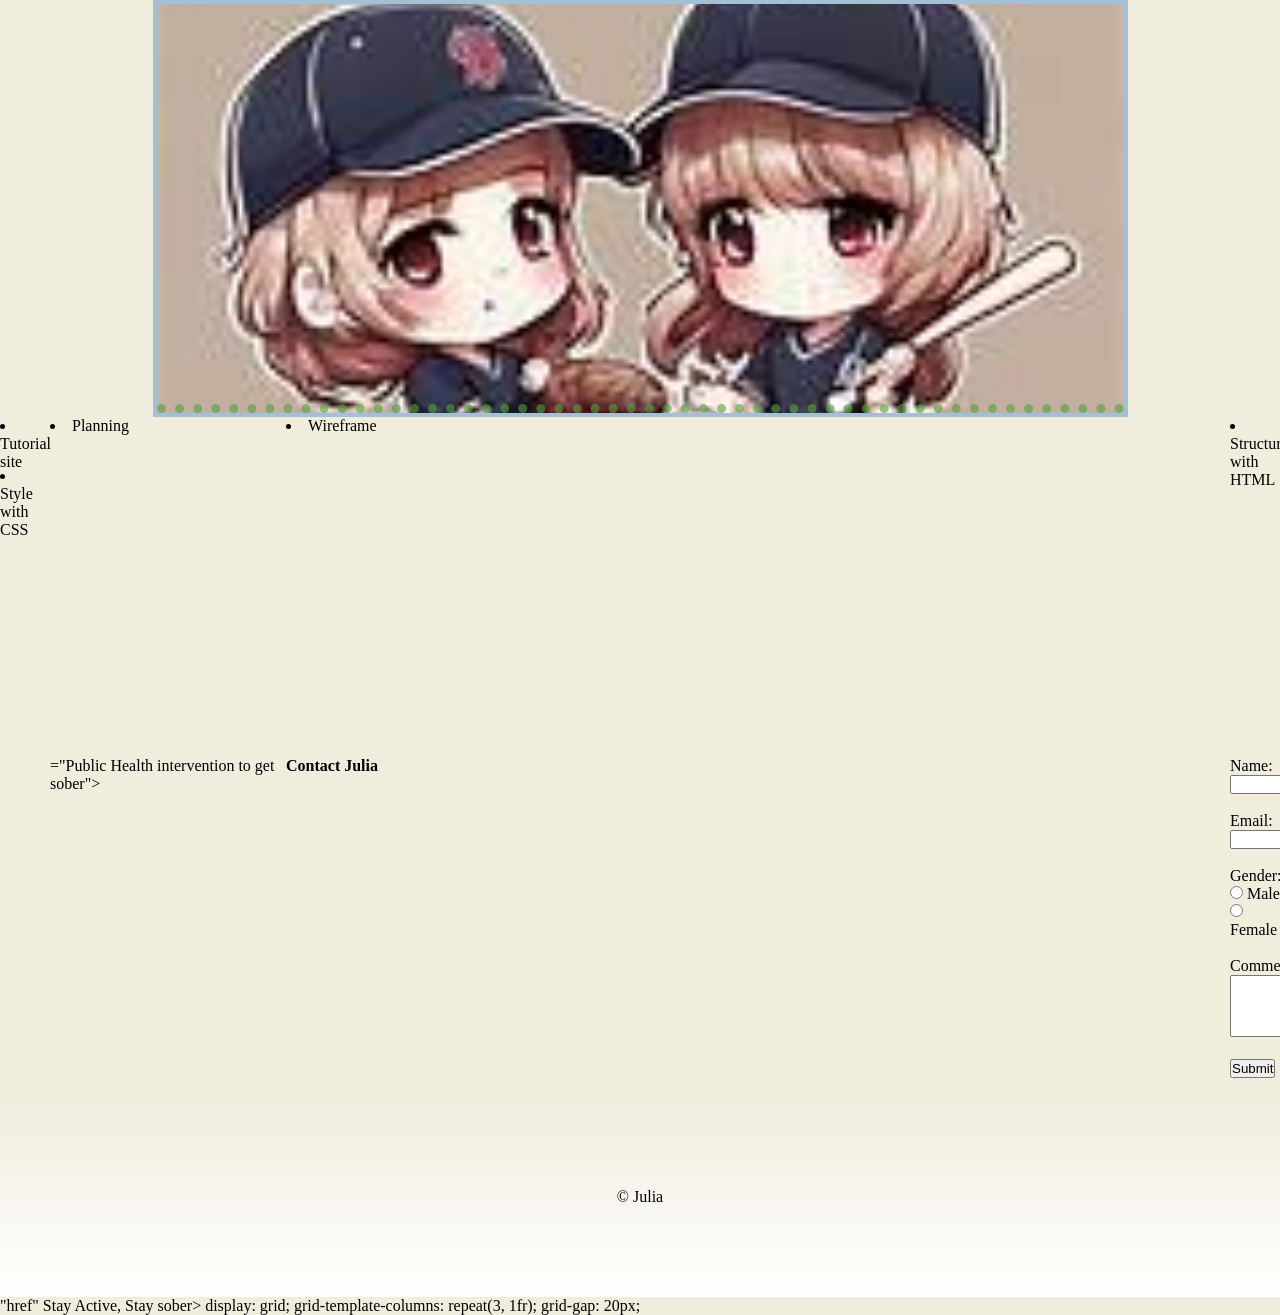
==== index.html @ 75d5b3f0 "Initial commit" ====
<!DOCTYPE html>
<html lang="en">

<head>
    <meta charset="UTF-8">
    <meta name="viewport" content="width=device-width, initial-scale=1.0">
    <title>My first Web page</title>

    <link href="styles/styles.css" rel="stylesheet">
    <link href="styles/fathers-day.css" rel="stylesheet">
</head>

<body>
    <div id="wrapper">            
        <header>
            
            </div>
        </header>
        <main>
            <section>
                

                    

                        <li>Tutorial site</li>
                        <li>Planning</li>

                        <li>Wireframe</li>
                        <li>Structure with HTML</li>
                        <li>Style with CSS</li>
                    </ul>
                </div>
            </section>
            <section>
               <h3>
                
               </h3>="Public Health intervention to get sober">
            <h4>Contact Julia</h4>
                <form action="deal_with_my_form.php" method="get">
                    <label for="name">Name:</label><br>
                    <input type="text" id="name" name="name" required><br><br>

                    <label for="email">Email:</label><br>
                    <input type="email" id="email" name="email" required><br><br>

                    <label>Gender:</label><br>
                    <input type="radio" id="male" name="gender" value="male">
                    <label for="male">Male</label><br>

                    <input type="radio" id="female" name="gender" value="female">
                    <label for="female">Female</label><br><br>

                    <label for="comments">Comments:</label><br>
                    <textarea id="comments" name="comments" rows="4" cols="20"></textarea><br><br>

                    <button type="submit">Submit</button>
                </form>
            </section>
        </main>
        <footer>
            <p>&copy; Julia</p>
        </footer>
    </div>
</body>

</html>     </div>
        </footer>
    </div>
</body>

"href" Stay Active, Stay sober>

display: grid;
grid-template-columns: repeat(3, 1fr);
grid-gap: 20px;
---- styles/styles.css ----
@font-face {
    font-family: SephHay;
    src: url("../fonts/Sephora\ &\ Hayden.ttf");
}

* {
  margin: 0;
  padding: 0;
}

body {
  background-color: #f0eddd;
}

#wrapper {
  border: solid #a2c1d4 4px;
  width: 967px;
  margin: auto;
  background: #fa9fdf;
  display: grid;
}

nav {
    height: 50px;
    background-color: #55A14188;
    border-bottom-left-radius: 20px;
    display: flex;
    justify-content: space-evenly;
    color: #ffffff;
    grid-column: 3 / 6;
}

nav a {
    display: flex;
    align-items: center;
    color: #000000;
    font-family: Georgia, 'verdana', Times, serif;
    font-weight: bold;
    text-decoration: none;
    width: 100%;
    height: 100%;
    justify-content: center;
}

nav a:hover {
    background: #55A14188;
    border-radius: 40px;
    text-shadow: 2px 2px #2E5FB667;
}

header {
  display: grid;
  grid-template-columns: repeat(5, 1fr);
  grid-template-rows: 100px 120px 120px 60px;
  background-image: url("../images/BASEBALL\ GIRLIES.jpeg");
  background-size: cover;
  background-position-y: -161px;
  height: 400px;
  border-bottom: 9px dotted #55A14198;
}

#callout {
    font-family: "SephHay";
    color: #050505;
    /* border: 4px solid #2E5FB682; */
    background-color: #55A14172;
   
    padding: 30px;
    text-align: center;
    border-radius: 60%;
    font-size: 2em;
    
    text-shadow: 4px 2px rgb(234, 18, 126);

    grid-column: 2 / 5;
    grid-row: 2 / 4;
    display: flex;
    align-items: center;
}

main {  color:seagreen #23418126; 
  
    
    
}

section {
  display: grid;
  grid-template-columns: 50px 1fr 4fr 50px;
  grid-template-rows: 50px 120px 120px 1fr 50px;
}

section img {
    height: 240px;
    
    border-radius: 20px;
    grid-column: 2 / 4;
    grid-row: 2 / 4;
    z-index: 1;
}

.box {
    
    border-radius: 20px;
    background: #ffffff;
    min-height: 300px;
    padding-left: 170px;
    box-sizing: border-box;
    grid-column: 3 / 4;
    grid-row: 3 / 5;
}

#contact {
    color: #fff;
    border: #50e2aab7;
    min-height: 200px;
    width: 200px;
    padding: 10px;
    
    position: fixed;
    bottom: -325px;
    right: 20px;
    transition: bottom 3s ease-in-out;
    z-index: 5;
}#contact:hover {
  bottom: 0;
  transition: bottom 2s ease-in-out;
}
footer {
  text-align: center;
  height: 200px;
  align-content: center;
  background: linear-gradient(to bottom, #55A14100, #ffffff);
}table {
    width: 90%;
    border-collapse: collapse;
    font-family: Georgia, 'Times New Roman', Times, serif;
    margin: 20px auto;
    box-shadow: 0 4px 10px rgba(0,0,0,0.1);
  }

  th {
    background: linear-gradient(to right, #2e5fb667, #2e5fb6);
    color: white;
    padding: 12px;
    text-align: left;
  }

  td {
    padding: 10px;
  }

  /* Row colors */
  tr:nth-child(even) {
    background-color: #e6f2ff;
  }

  tr:nth-child(odd) {
    background-color: #cce0ff;
  }

  /* Hover effect */
  tr:hover {
    background-color: #2e5fb667;
    transition: 0.3s;
  }


  @media (max-width: 1024px) {
    #wrapper {
      width: 100%;
      margin: 0;
    }
  }

  @media (max-width: 745px) {
    #wrapper, section {
      display: block;
    }
    header {
      display: flex;
      flex-direction: column;
      height: auto;
    }

    header img {
      display: none;
    }
    nav {
      display: block;
      height: unset;
      border-radius: unset;
    }
    nav a {
      height: 35px;
    }
    #callout {
      display: block;
      border-radius: unset;
      order: -1;
    }
    #callout h1 {
      font-size: 1em;
    }

    section img {
      width: 100%;
      height: unset;
      border-radius: unset;
      border: unset;
    }
    .box {
      padding: 7%;
      min-height: unset;
      border: unset;
      border-radius: unset;
    }

    #contact {
      display: block;
      position: unset;
      width: 100%;
      border: unset;
      box-sizing: border-box;
    }

    #contact * {
      width: 100%;
      
    }
  }
---- styles/fathers-day.css ----
/* Fathers Day themed overrides for the main page. Scoped under .fathers-day body class */

/* Hero tweaks */
.fathers-day #callout {
  background: linear-gradient(135deg, rgba(20,40,60,0.85), rgba(5,80,120,0.7));
  color: #fff;
  text-transform: uppercase;
  letter-spacing: 1px;
  border-radius: 12px;
  font-size: 1.4rem;
  text-shadow: 2px 2px rgba(0,0,0,0.4);
}

/* Add a Father's Day ribbon in the header */
.fathers-day header::after {
  content: "Father's Day — Celebrate Movement & Recovery";
  display: block;
  width: 100%;
  text-align: center;
  background: rgba(255,215,0,0.15);
  color: #2b2b2b;
  padding: 8px 0;
  font-weight: 700;
  letter-spacing: 0.6px;
  border-top: 1px dashed rgba(0,0,0,0.05);
}

/* Accent colors */
.fathers-day body {
  background: linear-gradient(180deg, #f6f7f9 0%, #eef6ff 100%);
}

.fathers-day #wrapper {
  background: #ffffff;
  border-color: #e2c58a;
}

/* Box styling for content */
.fathers-day .box {
  box-shadow: 0 8px 30px rgba(0,0,0,0.08);
  border-radius: 14px;
  padding: 24px 28px;
}

/* Button styles */
.fathers-day button {
  background: linear-gradient(90deg,#2b556f,#597a9a);
  color: #fff;
  padding: 10px 18px;
  border: none;
  border-radius: 6px;
  cursor: pointer;
  font-weight: 700;
}

.fathers-day button:hover {
  transform: translateY(-2px);
  box-shadow: 0 6px 18px rgba(43,85,111,0.25);
}

/* Small gift card component */
.fathers-day .gift-card {
  background: linear-gradient(180deg,#fff,#f7f6ef);
  border: 2px solid #e9e0c9;
  padding: 12px;
  border-radius: 10px;
  display: inline-block;
  margin-top: 12px;
}

/* Responsive tweak: ensure hero text remains readable */
@media (max-width: 745px) {
  .fathers-day #callout {
    font-size: 1.1rem;
    padding: 18px;
    border-radius: 6px;
  }
  .fathers-day .box {
    padding: 14px;
  }
}
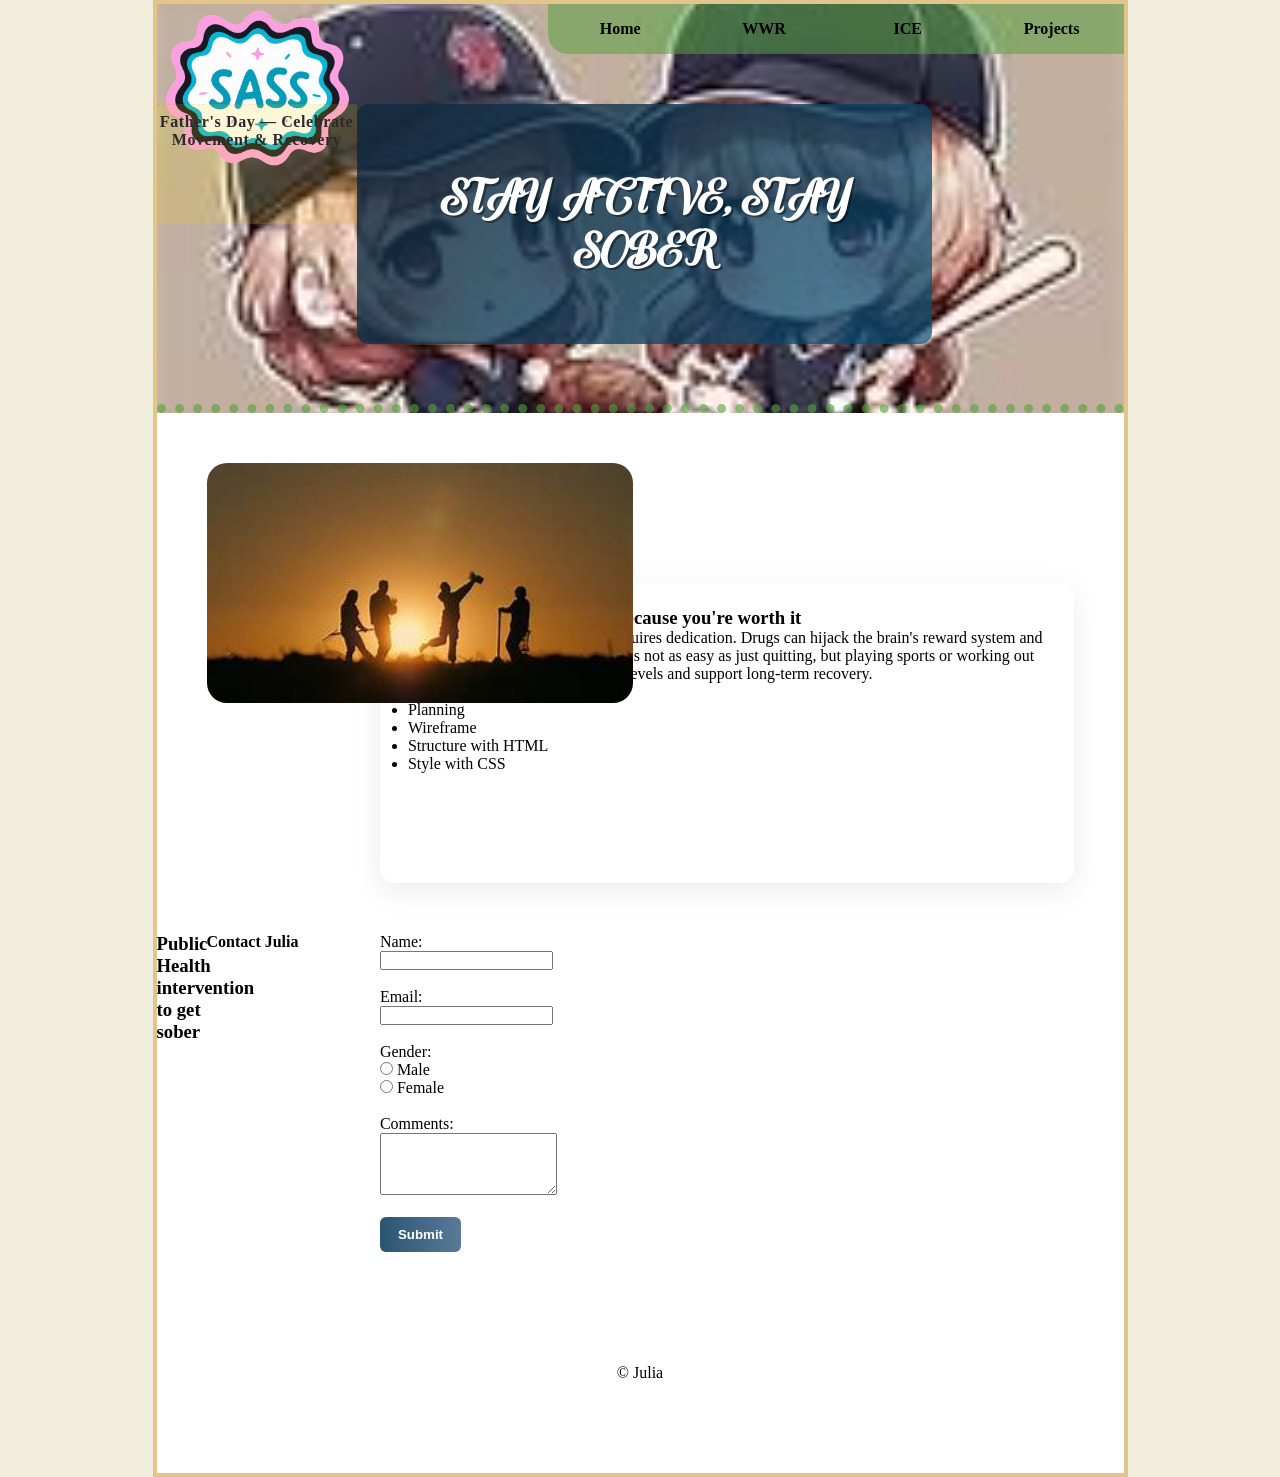
==== commit 204b0a30: "Found it" ====
--- a/index.html
+++ b/index.html
@@ -10,21 +10,30 @@
     <link href="styles/fathers-day.css" rel="stylesheet">
 </head>
 
-<body>
+<body class="fathers-day">
     <div id="wrapper">            
         <header>
-            
+            <img width="200" src="images/sassLogo.png" alt="sass logo">
+            <nav>
+                <a href="index.html">Home</a>
+                <a href="wwr/index.html">WWR</a>
+                <a href="ice/">ICE</a>
+                <a href="#">Projects</a>
+            </nav>
+            <div id="callout">
+                <h1>Stay Active, Stay Sober</h1>
             </div>
         </header>
         <main>
             <section>
-                
+                <img src="images/sunny sober.jpeg" alt="Public Health intervention to get sober">
+                <div class="box">
 
-                    
-
+                    <h3>It works if you work it — because you're worth it</h3>
+                    <p>Getting sober is hard work that requires dedication. Drugs can hijack the brain's reward system and create strong cravings over time. It's not as easy as just quitting, but playing sports or working out can help create healthy dopamine levels and support long-term recovery.</p>
+                    <ul>
                         <li>Tutorial site</li>
                         <li>Planning</li>
-
                         <li>Wireframe</li>
                         <li>Structure with HTML</li>
                         <li>Style with CSS</li>
@@ -32,10 +41,8 @@
                 </div>
             </section>
             <section>
-               <h3>
-                
-               </h3>="Public Health intervention to get sober">
-            <h4>Contact Julia</h4>
+               <h3>Public Health intervention to get sober</h3>
+               <h4>Contact Julia</h4>
                 <form action="deal_with_my_form.php" method="get">
                     <label for="name">Name:</label><br>
                     <input type="text" id="name" name="name" required><br><br>
@@ -63,13 +70,4 @@
     </div>
 </body>
 
-</html>     </div>
-        </footer>
-    </div>
-</body>
-
-"href" Stay Active, Stay sober>
-
-display: grid;
-grid-template-columns: repeat(3, 1fr);
-grid-gap: 20px; 
+</html>
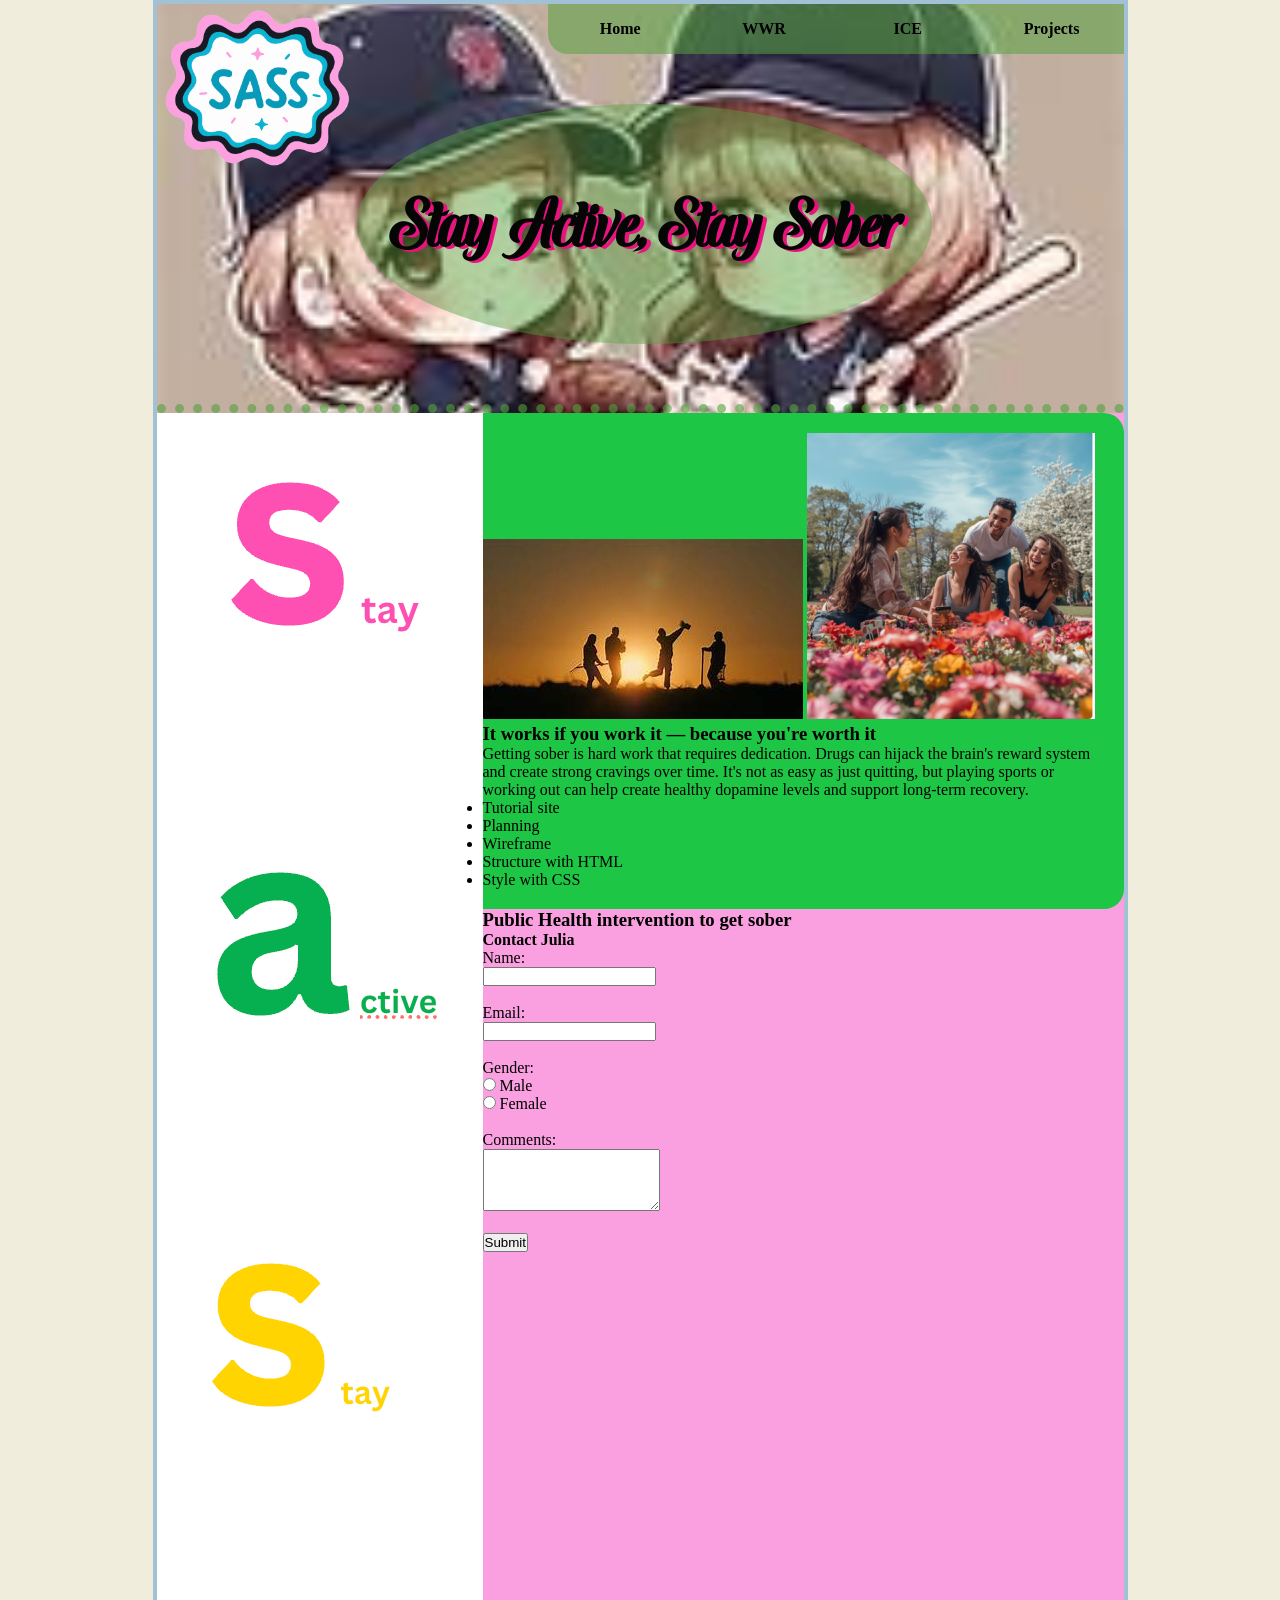
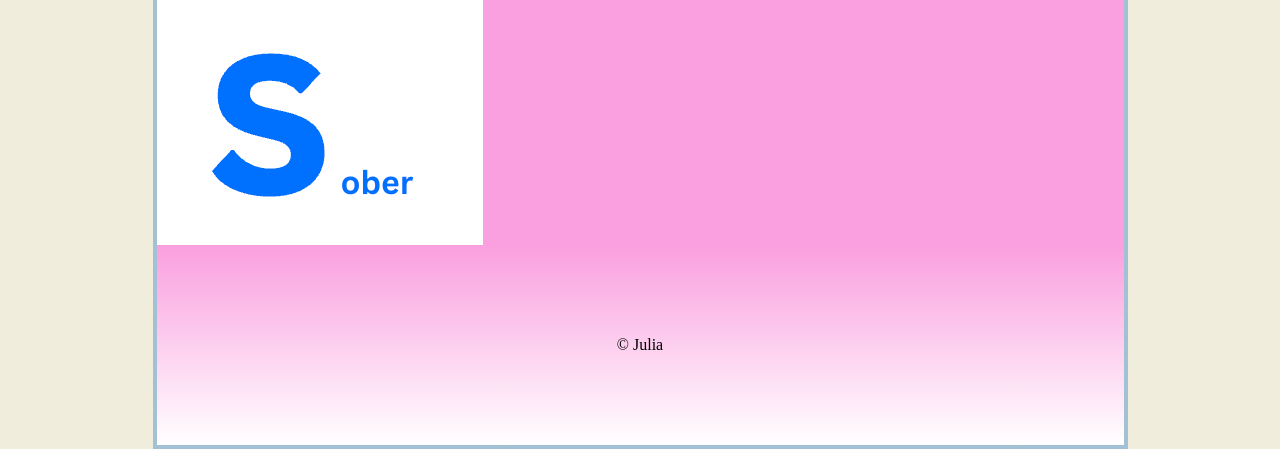
==== commit f20cbcd8: "added flavor" ====
--- a/index.html
+++ b/index.html
@@ -7,11 +7,11 @@
     <title>My first Web page</title>
 
     <link href="styles/styles.css" rel="stylesheet">
-    <link href="styles/fathers-day.css" rel="stylesheet">
+
 </head>
 
-<body class="fathers-day">
-    <div id="wrapper">            
+<body>
+    <div id="wrapper">
         <header>
             <img width="200" src="images/sassLogo.png" alt="sass logo">
             <nav>
@@ -25,24 +25,27 @@
             </div>
         </header>
         <main>
-            <section>
-                <img src="images/sunny sober.jpeg" alt="Public Health intervention to get sober">
+            <img id="side" src="images/sass .png">
                 <div class="box">
-
+                    <img src="images/sunny sober.jpeg" alt="Public Health intervention to get sober">
+<img src="images/HAPPY SOBER.png" alt="Being sober and happy is possible">
                     <h3>It works if you work it — because you're worth it</h3>
-                    <p>Getting sober is hard work that requires dedication. Drugs can hijack the brain's reward system and create strong cravings over time. It's not as easy as just quitting, but playing sports or working out can help create healthy dopamine levels and support long-term recovery.</p>
+                    <p>Getting sober is hard work that requires dedication. Drugs can hijack the brain's reward system
+                        and create strong cravings over time. It's not as easy as just quitting, but playing sports or
+                        working out can help create healthy dopamine levels and support long-term recovery.</p>
                     <ul>
                         <li>Tutorial site</li>
                         <li>Planning</li>
                         <li>Wireframe</li>
                         <li>Structure with HTML</li>
+   
                         <li>Style with CSS</li>
                     </ul>
                 </div>
-            </section>
+          
             <section>
-               <h3>Public Health intervention to get sober</h3>
-               <h4>Contact Julia</h4>
+                <h3>Public Health intervention to get sober</h3>
+                <h4>Contact Julia</h4>
                 <form action="deal_with_my_form.php" method="get">
                     <label for="name">Name:</label><br>
                     <input type="text" id="name" name="name" required><br><br>
@@ -70,4 +73,4 @@
     </div>
 </body>
 
-</html>
+</html>
--- a/styles/styles.css
+++ b/styles/styles.css
@@ -84,30 +84,19 @@
     
 }
 
-section {
-  display: grid;
-  grid-template-columns: 50px 1fr 4fr 50px;
-  grid-template-rows: 50px 120px 120px 1fr 50px;
-}
-
-section img {
-    height: 240px;
+#side {
+  float:left;
+}
+
+.box {
     
     border-radius: 20px;
-    grid-column: 2 / 4;
-    grid-row: 2 / 4;
-    z-index: 1;
-}
-
-.box {
-    
-    border-radius: 20px;
-    background: #ffffff;
+    background: #1ec645;
     min-height: 300px;
     padding-left: 170px;
     box-sizing: border-box;
-    grid-column: 3 / 4;
-    grid-row: 3 / 5;
+    padding:20px
+
 }
 
 #contact {
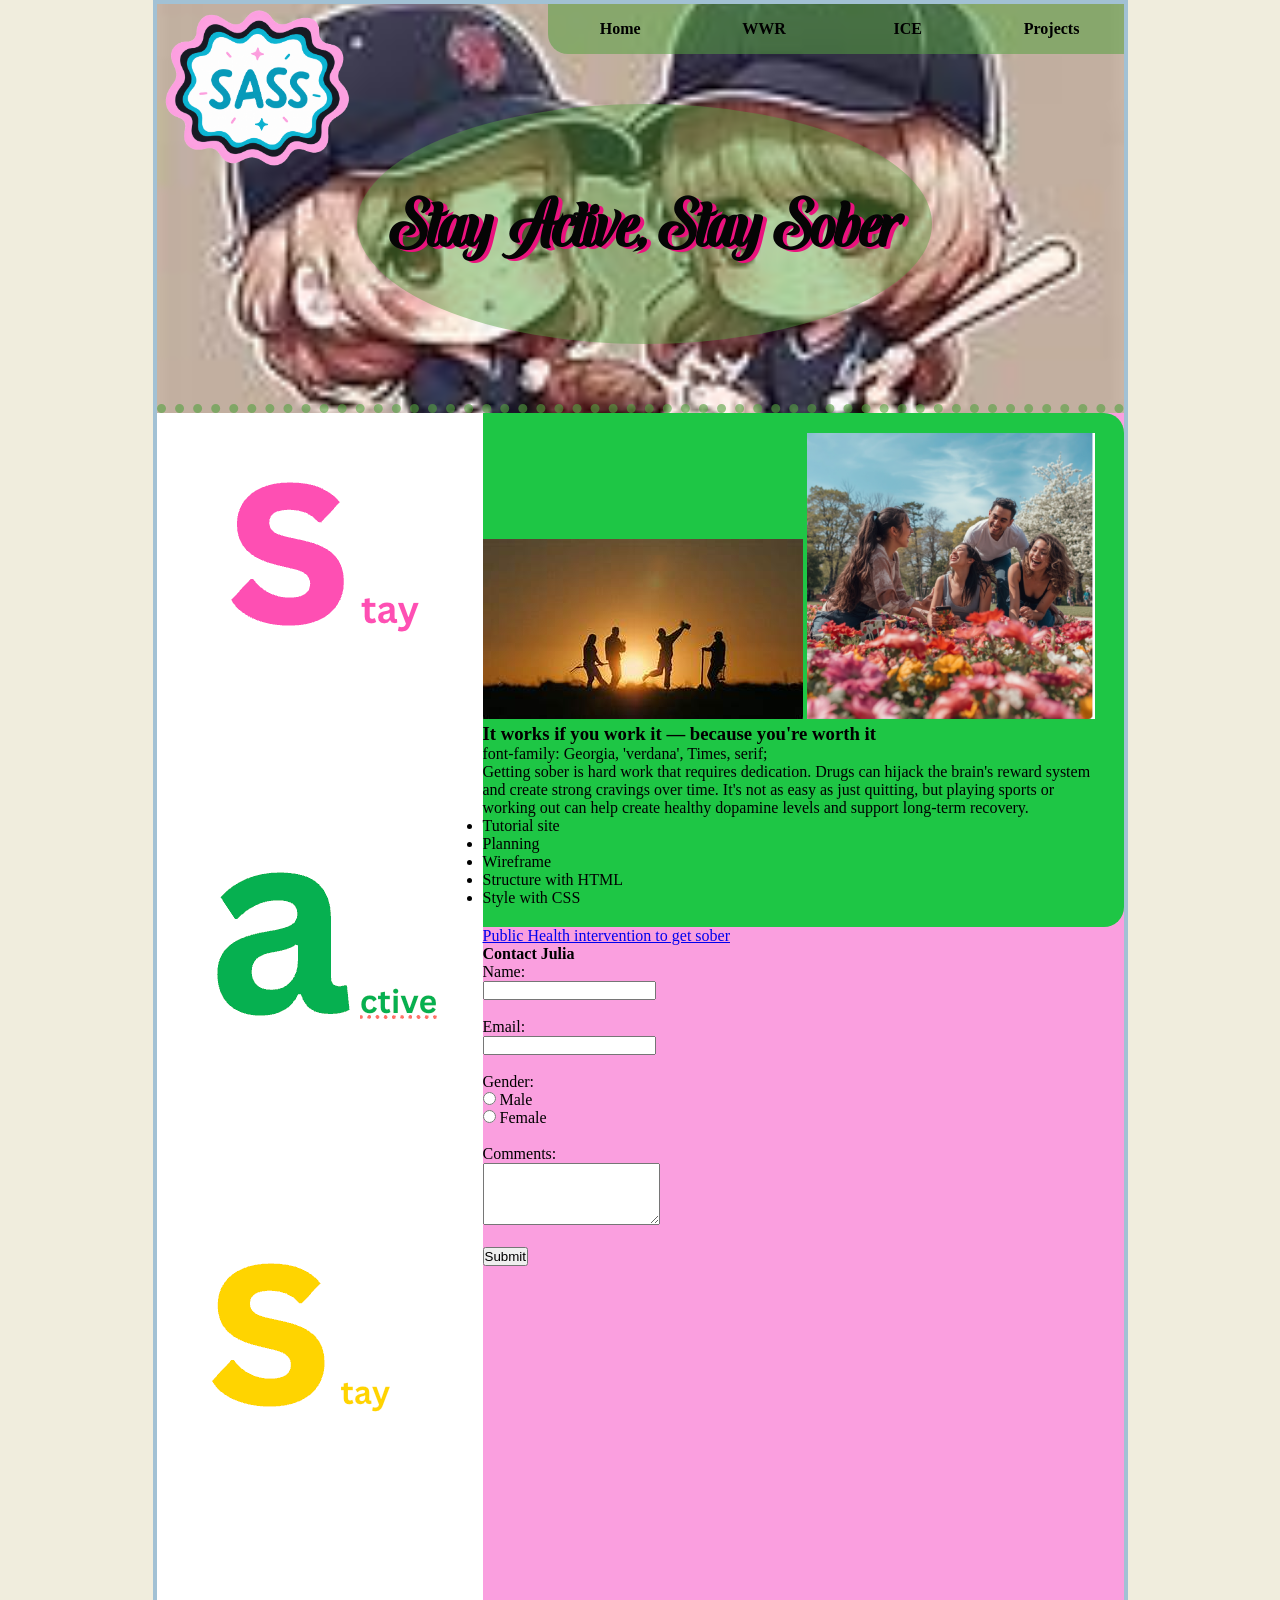
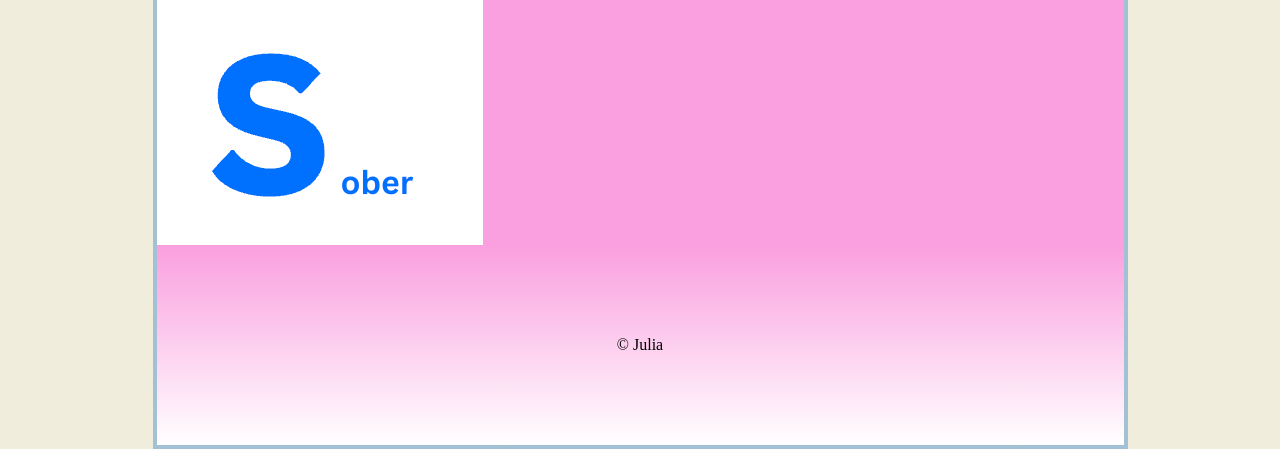
==== commit 5ecf2044: "linkpage intervention for staying sober" ====
--- a/index.html
+++ b/index.html
@@ -29,7 +29,7 @@
                 <div class="box">
                     <img src="images/sunny sober.jpeg" alt="Public Health intervention to get sober">
 <img src="images/HAPPY SOBER.png" alt="Being sober and happy is possible">
-                    <h3>It works if you work it — because you're worth it</h3>
+                    <h3>It works if you work it — because you're worth it</h3> font-family: Georgia, 'verdana', Times, serif;
                     <p>Getting sober is hard work that requires dedication. Drugs can hijack the brain's reward system
                         and create strong cravings over time. It's not as easy as just quitting, but playing sports or
                         working out can help create healthy dopamine levels and support long-term recovery.</p>
@@ -44,7 +44,7 @@
                 </div>
           
             <section>
-                <h3>Public Health intervention to get sober</h3>
+                <a href="health.html">Public Health intervention to get sober</a>
                 <h4>Contact Julia</h4>
                 <form action="deal_with_my_form.php" method="get">
                     <label for="name">Name:</label><br>
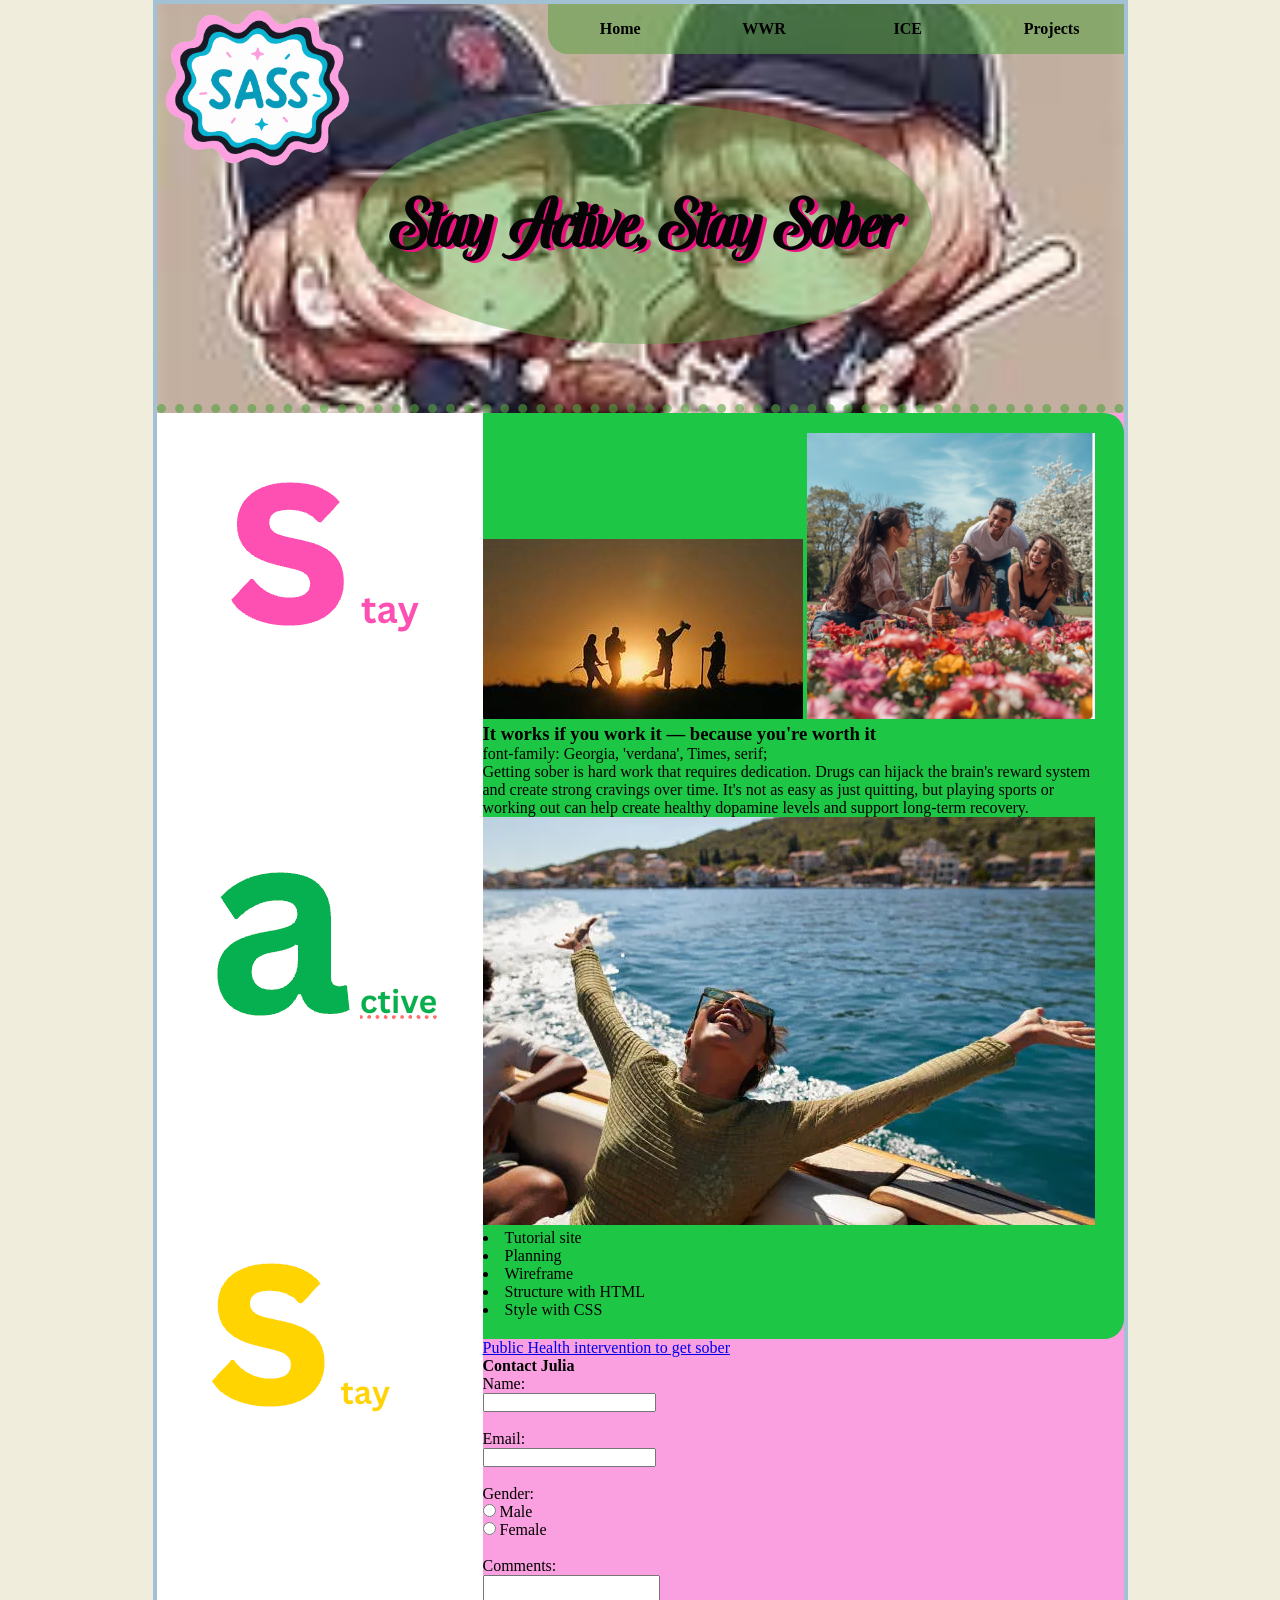
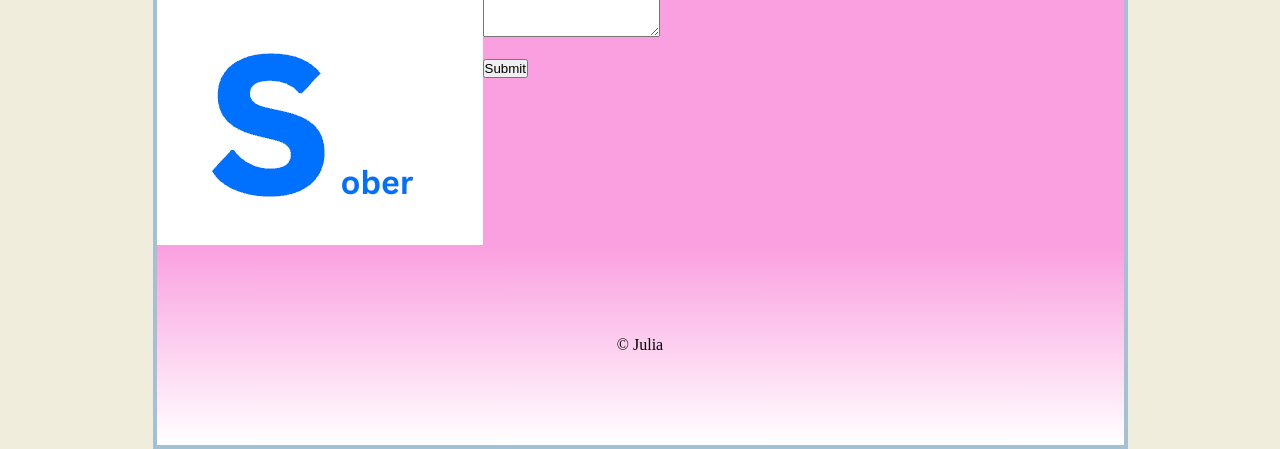
==== commit 80b88553: "Wrote more in link elaborated on my plan a bit" ====
--- a/index.html
+++ b/index.html
@@ -33,7 +33,9 @@
                     <p>Getting sober is hard work that requires dedication. Drugs can hijack the brain's reward system
                         and create strong cravings over time. It's not as easy as just quitting, but playing sports or
                         working out can help create healthy dopamine levels and support long-term recovery.</p>
-                    <ul>
+                        <img id="happywoman" src="images/happywoman.jpeg" alt="Happy woman">
+
+                    
                         <li>Tutorial site</li>
                         <li>Planning</li>
                         <li>Wireframe</li>
